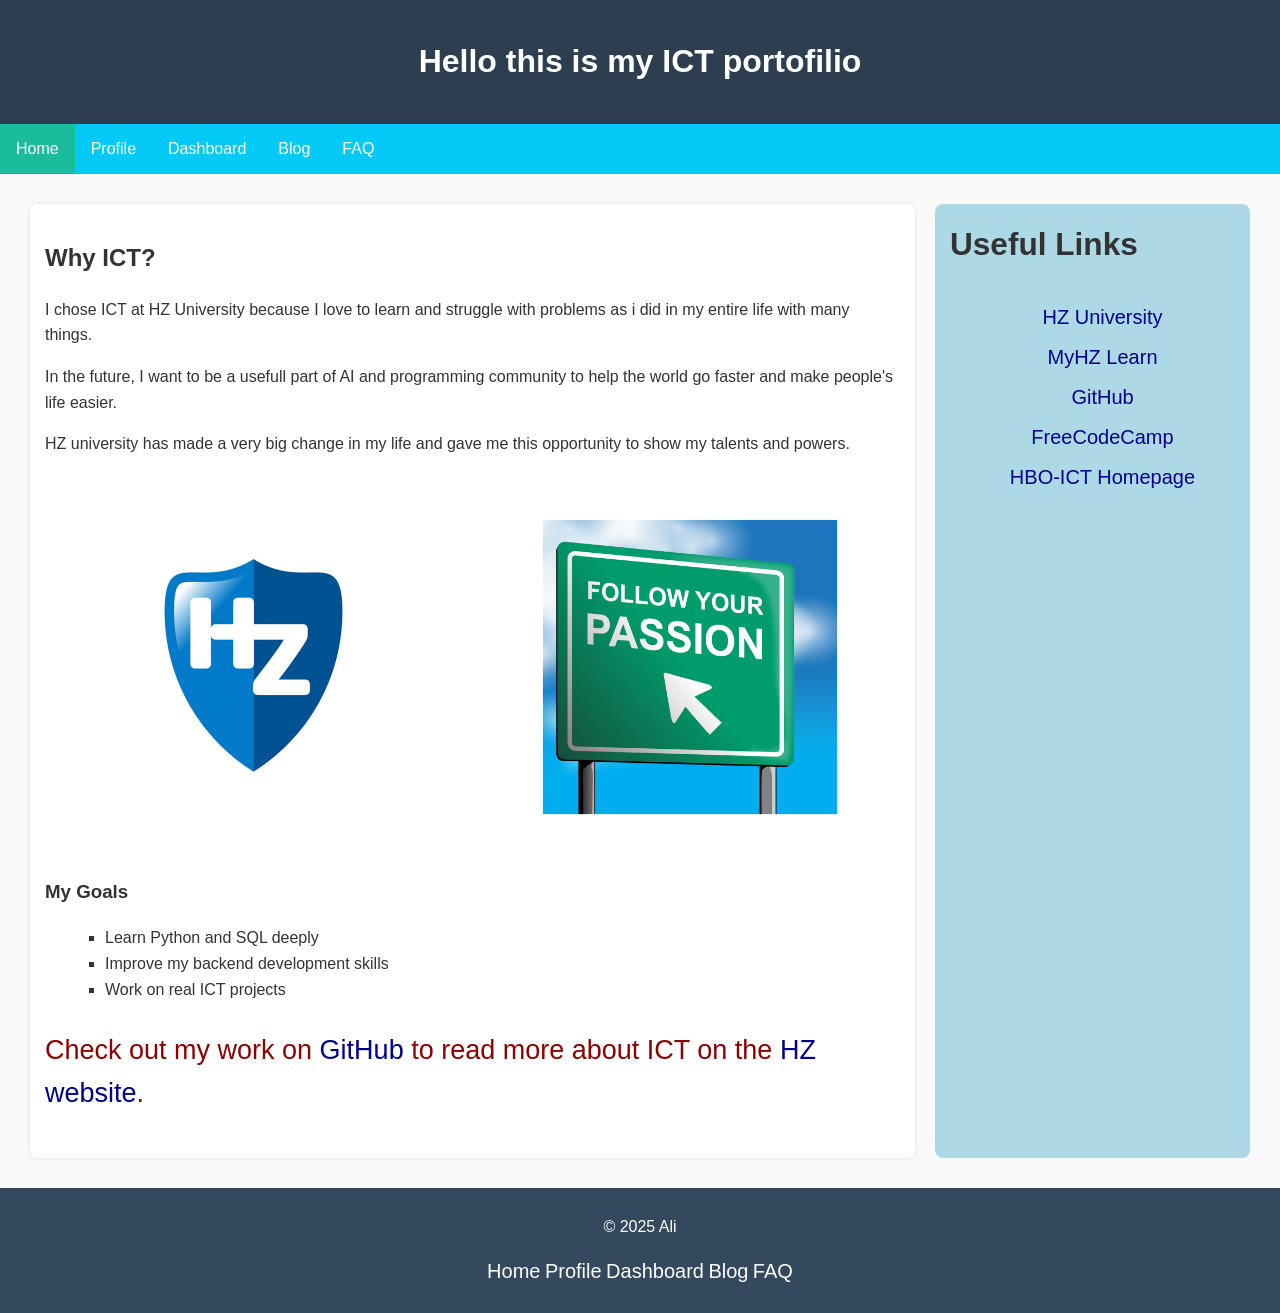
==== index.html @ 65bb6e51 "first commit" ====
<!DOCTYPE html>
<html lang="en">

<head>
    <meta charset="UTF-8">
    <meta name="viewport" content="width=device-width, initial-scale=1.0">
    <title>Portofilio of a ICT student</title>
    <link rel="stylesheet" href="stylesheet.css">
    <header>
        <h1>Hello this is my ICT portofilio</h1>
    </header>
</head>

<body>



    <nav>
        <a href="index.html" class="active">Home</a>
        <a href="profile.html">Profile</a>
        <a href="dashboard.html">Dashboard</a>
        <a href="blog.html">Blog</a>
        <a href="faq.html">FAQ</a>
    </nav>

    <main>
        <section>
            <h2>Why ICT?</h2>
            <p>I chose ICT at HZ University because I love to learn and struggle with problems as i did in my entire
                life with many things.</p>
            <p>In the future, I want to be a usefull part of AI and programming community to help the world go faster
                and make people's life easier.</p>
            <p>HZ university has made a very big change in my life and gave me this opportunity to show my talents and
                powers.</p>

            <div class="portfolio-grid">
                <img src="hz-logo2.jpg" alt="HZ logo">
                <img src="passion.jpg" alt="Passion">
            </div>

            <h3>My Goals</h3>
            <ul>
                <li>Learn Python and SQL deeply</li>
                <li>Improve my backend development skills</li>
                <li>Work on real ICT projects</li>
            </ul>

            <p style="font-size: 27px; color: darkred;">Check out my work on
                <a href="https://github.com/Alisadr-web" target="_blank">GitHub</a>
                to read more about ICT on the
                <a href="https://hz.nl" target="_blank">HZ website</a>.
            </p>
        </section>

        <aside style="font-size: 27px; background-color: lightblue">
            <h3>Useful Links</h3>
            <ul style="text-align: center; font-size: 20px;">
                <li><a href="https://hz.nl" target="_blank">HZ University</a></li>
                <li><a href="https://learn.hz.nl" target="_blank">MyHZ Learn</a></li>
                <li><a href="https://github.com" target="_blank">GitHub</a></li>
                <li><a href="https://www.freecodecamp.org" target="_blank">FreeCodeCamp</a></li>
                <li><a href="https://learn.hz.nl/course/view.php?id=22850#section-12" target="_blank">HBO-ICT
                        Homepage</a></li>
            </ul>
        </aside>
    </main>

    <footer>
        <p>&copy; 2025 Ali</p>
        <p>
            <a style="text-align: left; color: white; font-size: 20px;" href="index.html">Home</a>
            <a style="text-align: left; color: white; font-size: 20px;" href="profile.html">Profile</a>
            <a style="text-align: left; color: white; font-size: 20px;" href="dashboard.html">Dashboard</a>
            <a style="text-align: left; color: white; font-size: 20px;" href="blog.html">Blog</a>
            <a style="text-align: left; color: white; font-size: 20px;" href="faq.html" class="active">FAQ</a>
        </p>
    </footer>

</body>

</html>
---- stylesheet.css ----
body {
  font-family: Arial, sans-serif;
  margin: 0;
  padding: 0;
  background-color: #f9f9f9;
  color: #333;
  line-height: 1.6;
}

a {
  color: darkblue;
  text-decoration: none;
}
a:hover {
  text-decoration: underline;
}


main {
  display: flex;
  flex-wrap: wrap;
  margin: 20px;
}


header {
  background-color: #2c3e50;
  color: white;
  padding: 15px;
  text-align: center;
}


nav {
  background-color: #03c9f6;
  overflow: hidden;
}
nav a {
  float: left;
  display: block;
  color: white;
  text-align: center;
  padding: 12px 16px;
}
nav a:hover {
  background-color: lightblue;
}
nav a.active {
  background-color: #1abc9c;
}


section {
  flex: 3;
  padding: 15px;
  background: white;
  margin: 10px;
  border-radius: 8px;
  box-shadow: 0 0 5px rgba(0,0,0,0.1);
}
section img {
  display: block;
  margin: 40px 0;
  max-width: 100%;
  height: auto;
  border-radius: 8px;

}


aside {
  flex: 1;
  padding: 15px;
  background: #ecf0f1;
  margin: 10px;
  border-radius: 8px;
}
aside h3 {
  margin-top: 0;
}
aside ul {
  list-style-type: none;
  padding: 0;
}
aside ul li {
  margin: 8px 0;
}


ul {
  list-style-type: square;
  margin-left: 20px;
}


footer {
  text-align: center;
  background: #34495e;
  color: white;
  padding: 10px;
  margin-top: 20px;
}


.profile-grid {
  display: grid;
  grid-template-columns: repeat(auto-fit, minmax(200px, 1fr));
  gap: 15px;
  margin: 20px 0;
  text-align: center;
}

.profile-grid img {
  width: 100%;
  height: 200px;
  object-fit: cover; 
  border-radius: 8px;
}



.portfolio-grid {
  display: grid;
  grid-template-columns: repeat(auto-fit, minmax(250px, 1fr));
  gap: 15px;
  margin: 20px 0;
  text-align: center;
}

.portfolio-grid img {
  width: 100%;
  height: 300px;
  object-fit: contain; 
  border-radius: 8px;
  background: #fff; 
}
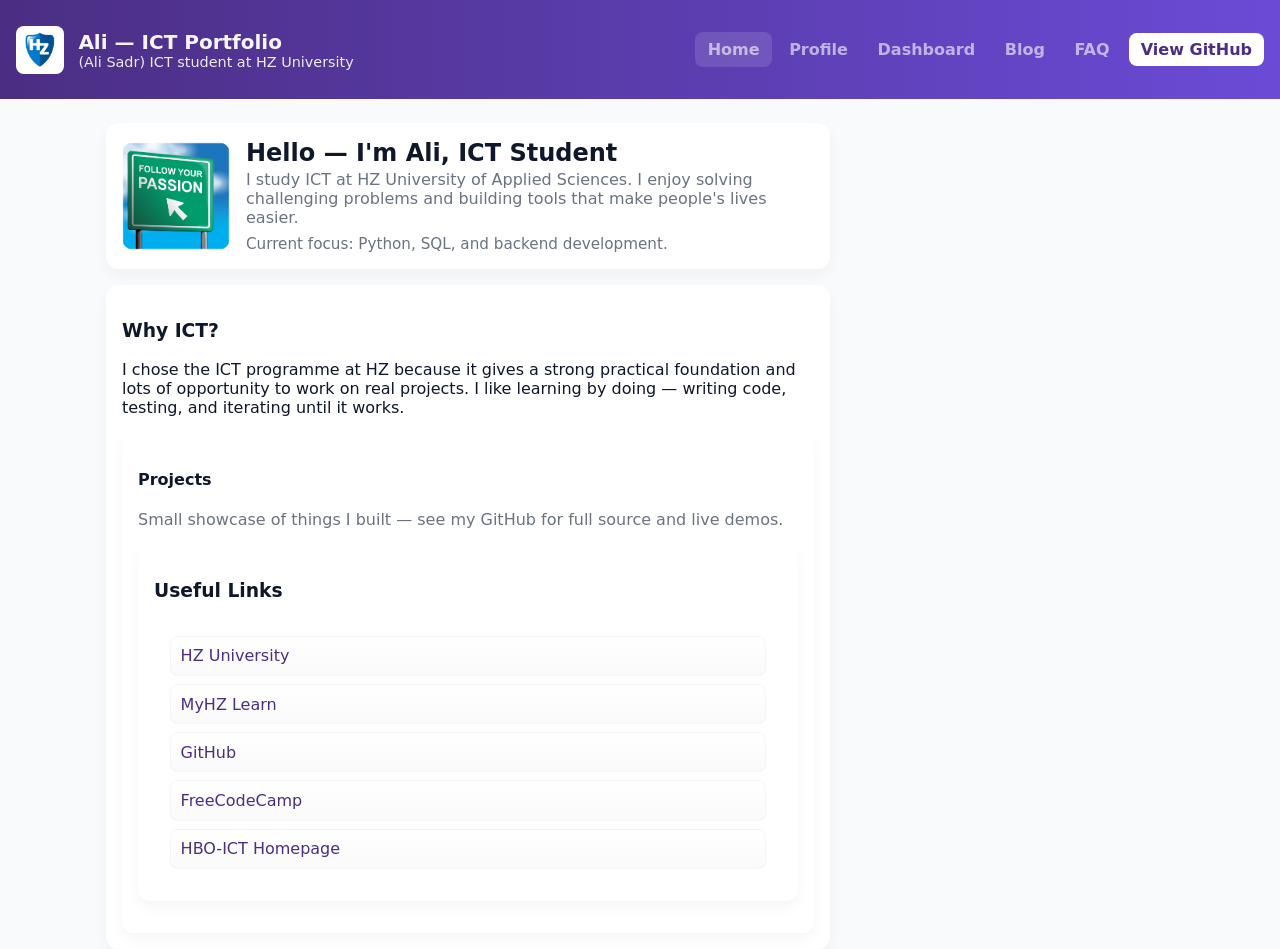
==== commit 84f31809: "Add files via upload" ====
--- a/index.html
+++ b/index.html
@@ -1,81 +1,95 @@
-<!DOCTYPE html>
-<html lang="en">
-
-<head>
-    <meta charset="UTF-8">
-    <meta name="viewport" content="width=device-width, initial-scale=1.0">
-    <title>Portofilio of a ICT student</title>
-    <link rel="stylesheet" href="stylesheet.css">
-    <header>
-        <h1>Hello this is my ICT portofilio</h1>
-    </header>
-</head>
-
-<body>
-
-
-
-    <nav>
-        <a href="index.html" class="active">Home</a>
-        <a href="profile.html">Profile</a>
-        <a href="dashboard.html">Dashboard</a>
-        <a href="blog.html">Blog</a>
-        <a href="faq.html">FAQ</a>
-    </nav>
-
-    <main>
-        <section>
-            <h2>Why ICT?</h2>
-            <p>I chose ICT at HZ University because I love to learn and struggle with problems as i did in my entire
-                life with many things.</p>
-            <p>In the future, I want to be a usefull part of AI and programming community to help the world go faster
-                and make people's life easier.</p>
-            <p>HZ university has made a very big change in my life and gave me this opportunity to show my talents and
-                powers.</p>
-
-            <div class="portfolio-grid">
-                <img src="hz-logo2.jpg" alt="HZ logo">
-                <img src="passion.jpg" alt="Passion">
-            </div>
-
-            <h3>My Goals</h3>
-            <ul>
-                <li>Learn Python and SQL deeply</li>
-                <li>Improve my backend development skills</li>
-                <li>Work on real ICT projects</li>
-            </ul>
-
-            <p style="font-size: 27px; color: darkred;">Check out my work on
-                <a href="https://github.com/Alisadr-web" target="_blank">GitHub</a>
-                to read more about ICT on the
-                <a href="https://hz.nl" target="_blank">HZ website</a>.
-            </p>
-        </section>
-
-        <aside style="font-size: 27px; background-color: lightblue">
-            <h3>Useful Links</h3>
-            <ul style="text-align: center; font-size: 20px;">
-                <li><a href="https://hz.nl" target="_blank">HZ University</a></li>
-                <li><a href="https://learn.hz.nl" target="_blank">MyHZ Learn</a></li>
-                <li><a href="https://github.com" target="_blank">GitHub</a></li>
-                <li><a href="https://www.freecodecamp.org" target="_blank">FreeCodeCamp</a></li>
-                <li><a href="https://learn.hz.nl/course/view.php?id=22850#section-12" target="_blank">HBO-ICT
-                        Homepage</a></li>
-            </ul>
-        </aside>
-    </main>
-
-    <footer>
-        <p>&copy; 2025 Ali</p>
-        <p>
-            <a style="text-align: left; color: white; font-size: 20px;" href="index.html">Home</a>
-            <a style="text-align: left; color: white; font-size: 20px;" href="profile.html">Profile</a>
-            <a style="text-align: left; color: white; font-size: 20px;" href="dashboard.html">Dashboard</a>
-            <a style="text-align: left; color: white; font-size: 20px;" href="blog.html">Blog</a>
-            <a style="text-align: left; color: white; font-size: 20px;" href="faq.html" class="active">FAQ</a>
-        </p>
-    </footer>
-
-</body>
-
+<!DOCTYPE html>
+<html lang="en">
+
+
+<head>
+    <meta charset="utf-8" />
+    <meta name="viewport" content="width=device-width, initial-scale=1" />
+    <title>Portfolio — Ali (HZ-style)</title>
+    <meta name="description"
+        content="Ali's ICT portfolio inspired by HZ University styling: responsive, accessible and functional." />
+
+
+    <!-- Favicons (replace with real files if available) -->
+    <link rel="icon" href="images/favicon.png" />
+
+
+    <!-- Simple reset + variables -->
+    <link rel="stylesheet" href="stylesheet.css">
+
+
+</head>
+
+
+<body>
+    <!-- Site header inspired by HZ colors and modern layout -->
+    <header class="site-header" role="banner">
+        <div class="brand">
+            <img src="images/hz-logo2.jpg" alt="HZ logo (placeholder)" />
+            <div>
+                <h1>Ali — ICT Portfolio</h1>
+                <p class="muted" style="color: whitesmoke;">(Ali Sadr) ICT student at HZ University</p>
+            </div>
+        </div>
+
+
+        <nav class="primary" aria-label="Primary">
+            <button class="menu-toggle" aria-expanded="false" aria-controls="navLinks">☰ Menu</button>
+            <div id="navLinks" class="nav-links" role="navigation">
+                <a href="index.html" class="active">Home</a>
+                <a href="profile.html">Profile</a>
+                <a href="dashboard.html">Dashboard</a>
+                <a href="blog.html">Blog</a>
+                <a href="faq.html">FAQ</a>
+            </div>
+            <a class="cta" href="https://github.com/Alisadr-web" target="_blank" rel="noopener">View GitHub</a>
+        </nav>
+    </header>
+
+
+    <main>
+        <section>
+            <div class="hero card" aria-labelledby="hero-title">
+                <div class="avatar">
+                    <img src="images/passion.jpg" alt="Profile image" />
+                </div>
+                <div>
+                    <h2 id="hero-title">Hello — I'm Ali, ICT Student</h2>
+                    <p>I study ICT at HZ University of Applied Sciences. I enjoy solving challenging problems and
+                        building tools that make people's lives easier.</p>
+                    <p class="muted" style="margin-top:8px;font-size:0.95rem">Current focus: Python, SQL, and backend
+                        development.</p>
+                </div>
+            </div>
+
+
+            <article class="card" style="margin-top:1rem">
+                <h3>Why ICT?</h3>
+                <p>I chose the ICT programme at HZ because it gives a strong practical foundation and lots of
+                    opportunity to work on real projects. I like learning by doing — writing code, testing, and
+                    iterating until it works.</p>
+
+
+
+                <div class="portfolio-grid" style="margin-top:1rem">
+                    <div class="card">
+                        <h4>Projects</h4>
+                        <p class="muted">Small showcase of things I built — see my GitHub for full source and live
+                            demos.</p>
+                        <!-- Right column: useful links / quick facts -->
+                        <aside>
+                            <div class="links card">
+                                <h3>Useful Links</h3>
+                                <ul>
+                                    <li><a href="https://hz.nl" target="_blank" rel="noopener">HZ University</a></li>
+                                    <li><a href="https://learn.hz.nl" target="_blank" rel="noopener">MyHZ Learn</a></li>
+                                    <li><a href="https://github.com" target="_blank" rel="noopener">GitHub</a></li>
+                                    <li><a href="https://www.freecodecamp.org" target="_blank"
+                                            rel="noopener">FreeCodeCamp</a></li>
+                                    <li><a href="https://learn.hz.nl/course/view.php?id=22850#section-12"
+                                            target="_blank" rel="noopener">HBO-ICT Homepage</a></li>
+                                </ul>
+                            </div>
+                            <ul>
+
 </html>
--- a/stylesheet.css
+++ b/stylesheet.css
@@ -1,138 +1,281 @@
-
-body {
-  font-family: Arial, sans-serif;
-  margin: 0;
-  padding: 0;
-  background-color: #f9f9f9;
-  color: #333;
-  line-height: 1.6;
-}
-
-a {
-  color: darkblue;
-  text-decoration: none;
-}
-a:hover {
-  text-decoration: underline;
-}
-
-
-main {
-  display: flex;
-  flex-wrap: wrap;
-  margin: 20px;
-}
-
-
-header {
-  background-color: #2c3e50;
-  color: white;
-  padding: 15px;
-  text-align: center;
-}
-
-
-nav {
-  background-color: #03c9f6;
-  overflow: hidden;
-}
-nav a {
-  float: left;
-  display: block;
-  color: white;
-  text-align: center;
-  padding: 12px 16px;
-}
-nav a:hover {
-  background-color: lightblue;
-}
-nav a.active {
-  background-color: #1abc9c;
-}
-
-
-section {
-  flex: 3;
-  padding: 15px;
-  background: white;
-  margin: 10px;
-  border-radius: 8px;
-  box-shadow: 0 0 5px rgba(0,0,0,0.1);
-}
-section img {
-  display: block;
-  margin: 40px 0;
-  max-width: 100%;
-  height: auto;
-  border-radius: 8px;
-
-}
-
-
-aside {
-  flex: 1;
-  padding: 15px;
-  background: #ecf0f1;
-  margin: 10px;
-  border-radius: 8px;
-}
-aside h3 {
-  margin-top: 0;
-}
-aside ul {
-  list-style-type: none;
-  padding: 0;
-}
-aside ul li {
-  margin: 8px 0;
-}
-
-
-ul {
-  list-style-type: square;
-  margin-left: 20px;
-}
-
-
-footer {
-  text-align: center;
-  background: #34495e;
-  color: white;
-  padding: 10px;
-  margin-top: 20px;
-}
-
-
-.profile-grid {
-  display: grid;
-  grid-template-columns: repeat(auto-fit, minmax(200px, 1fr));
-  gap: 15px;
-  margin: 20px 0;
-  text-align: center;
-}
-
-.profile-grid img {
-  width: 100%;
-  height: 200px;
-  object-fit: cover; 
-  border-radius: 8px;
-}
-
-
-
-.portfolio-grid {
-  display: grid;
-  grid-template-columns: repeat(auto-fit, minmax(250px, 1fr));
-  gap: 15px;
-  margin: 20px 0;
-  text-align: center;
-}
-
-.portfolio-grid img {
-  width: 100%;
-  height: 300px;
-  object-fit: contain; 
-  border-radius: 8px;
-  background: #fff; 
-}
-
+:root {
+    --hz-purple: #4b2e83;
+    --hz-accent: #6a4bd6;
+    --muted: #6b7280;
+    --bg: #f8fafc;
+    --card: #ffffff;
+    --glass: rgba(255, 255, 255, 0.6);
+    --radius: 14px;
+    font-family: Inter, system-ui, -apple-system, "Segoe UI", Roboto, "Helvetica Neue", Arial;
+}
+
+* {
+    box-sizing: border-box
+}
+
+html,
+body {
+    height: 100%;
+    margin: 0;
+    background: var(--bg);
+    color: #0f172a
+}
+
+/* header */
+header.site-header {
+    background: linear-gradient(90deg, var(--hz-purple), var(--hz-accent));
+    color: white;
+    padding: 1.6rem 1rem;
+    display: flex;
+    align-items: center;
+    justify-content: space-between;
+    gap: 1rem;
+}
+
+header .brand {
+    display: flex;
+    align-items: center;
+    gap: 0.9rem
+}
+
+header .brand img {
+    height: 48px;
+    width: 48px;
+    border-radius: 8px;
+    object-fit: cover
+}
+
+header h1 {
+    color: whitesmoke;
+    font-size: 1.25rem;
+    margin: 0;
+    font-weight: 600
+}
+
+header p {
+    margin: 0;
+    font-size: 0.9rem;
+    opacity: 0.95
+}
+
+/* nav */
+nav.primary {
+    display: flex;
+    gap: 0.4rem;
+    align-items: center;
+}
+
+.nav-links {
+    display: flex;
+    gap: 0.25rem
+}
+
+.nav-links a {
+    color: var(--glass);
+    padding: 0.5rem 0.8rem;
+    border-radius: 8px;
+    text-decoration: none;
+    font-weight: 600
+}
+
+.nav-links a.active {
+    background: rgba(255, 255, 255, 0.12);
+}
+
+.cta {
+    background: white;
+    color: var(--hz-purple);
+    padding: 0.45rem 0.75rem;
+    border-radius: 8px;
+    text-decoration: none;
+    font-weight: 700
+}
+
+/* mobile toggle */
+.menu-toggle {
+    display: none;
+    background: transparent;
+    border: 0;
+    color: white;
+    font-size: 1.1rem
+}
+
+/* layout */
+main {
+    max-width: 1100px;
+    margin: 1.5rem auto;
+    padding: 0 1rem;
+    display: grid;
+    grid-template-columns: 1fr 320px;
+    gap: 1.5rem;
+    align-items: start
+}
+
+@media (max-width:900px) {
+    main {
+        grid-template-columns: 1fr
+    }
+
+    .menu-toggle {
+        display: block
+    }
+
+    .nav-links {
+        display: none
+    }
+}
+
+/* hero card */
+.hero {
+    background: linear-gradient(180deg, rgba(255, 255, 255, 0.6), var(--card));
+    padding: 1.2rem;
+    border-radius: var(--radius);
+    box-shadow: 0 6px 20px rgba(15, 23, 42, 0.06);
+    display: flex;
+    gap: 1rem;
+    align-items: center
+}
+
+.avatar {
+    height: 108px;
+    width: 108px;
+    border-radius: 12px;
+    overflow: hidden;
+    flex-shrink: 0
+}
+
+.avatar img {
+    height: 100%;
+    width: 100%;
+    object-fit: cover
+}
+
+.hero h2 {
+    margin: 0 0 0.2rem 0
+}
+
+.hero p {
+    margin: 0;
+    color: var(--muted)
+}
+
+/* portfolio grid */
+.portfolio-grid {
+    display: grid;
+    grid-template-columns: repeat(auto-fit, minmax(220px, 1fr));
+    gap: 1rem;
+    margin-top: 1rem
+}
+
+.card {
+    background: var(--card);
+    padding: 1rem;
+    border-radius: 12px;
+    box-shadow: 0 6px 14px rgba(11, 15, 30, 0.04)
+}
+
+/* goals & lists */
+.goals ul {
+    padding-left: 1rem
+}
+
+/* aside */
+aside {
+    position: relative
+}
+
+aside .links {
+    position: sticky;
+    top: 1.25rem
+}
+
+aside .links ul {
+    list-style: none;
+    padding: 1rem;
+    margin: 0;
+    display: flex;
+    flex-direction: column;
+    gap: 0.5rem
+}
+
+aside .links a {
+    display: block;
+    padding: 0.6rem;
+    border-radius: 8px;
+    text-decoration: none;
+    background: linear-gradient(180deg, var(--card), #fafafa);
+    border: 1px solid rgba(10, 10, 10, 0.03);
+}
+
+/* footer */
+footer {
+    max-width: 1100px;
+    margin: 2rem auto 3rem;
+    padding: 1rem;
+    color: var(--muted);
+    display: flex;
+    justify-content: space-between;
+    gap: 1rem;
+    align-items: center
+}
+
+footer nav a {
+    margin-left: 0.6rem;
+    color: var(--muted);
+    text-decoration: none
+}
+
+/* small helpers */
+.muted {
+    color: var(--muted)
+}
+
+a {
+    color: var(--hz-purple)
+}
+
+/* accessible focus */
+a:focus,
+button:focus {
+    outline: 3px solid rgba(106, 75, 214, 0.18);
+    outline-offset: 3px
+}
+
+/* footer Copyright stack on small screens */
+@media (max-width:700px) {
+    footer {
+        flex-direction: column;
+        align-items: flex-start
+    }
+}
+
+.navbar {
+    background-color: #004c97;
+    /* HZ blue */
+    padding: 10px 20px;
+}
+
+.navbar ul {
+    list-style: none;
+    margin: 0;
+    padding: 0;
+    display: flex;
+    gap: 20px;
+    /* space between links */
+}
+
+
+
+.navbar a {
+    text-decoration: none;
+    color: white;
+    font-weight: bold;
+    padding: 5px 10px;
+}
+
+.navbar a.active {
+    background-color: #ffcc00;
+    /* highlight active page */
+    color: black;
+    border-radius: 5px;
+}
